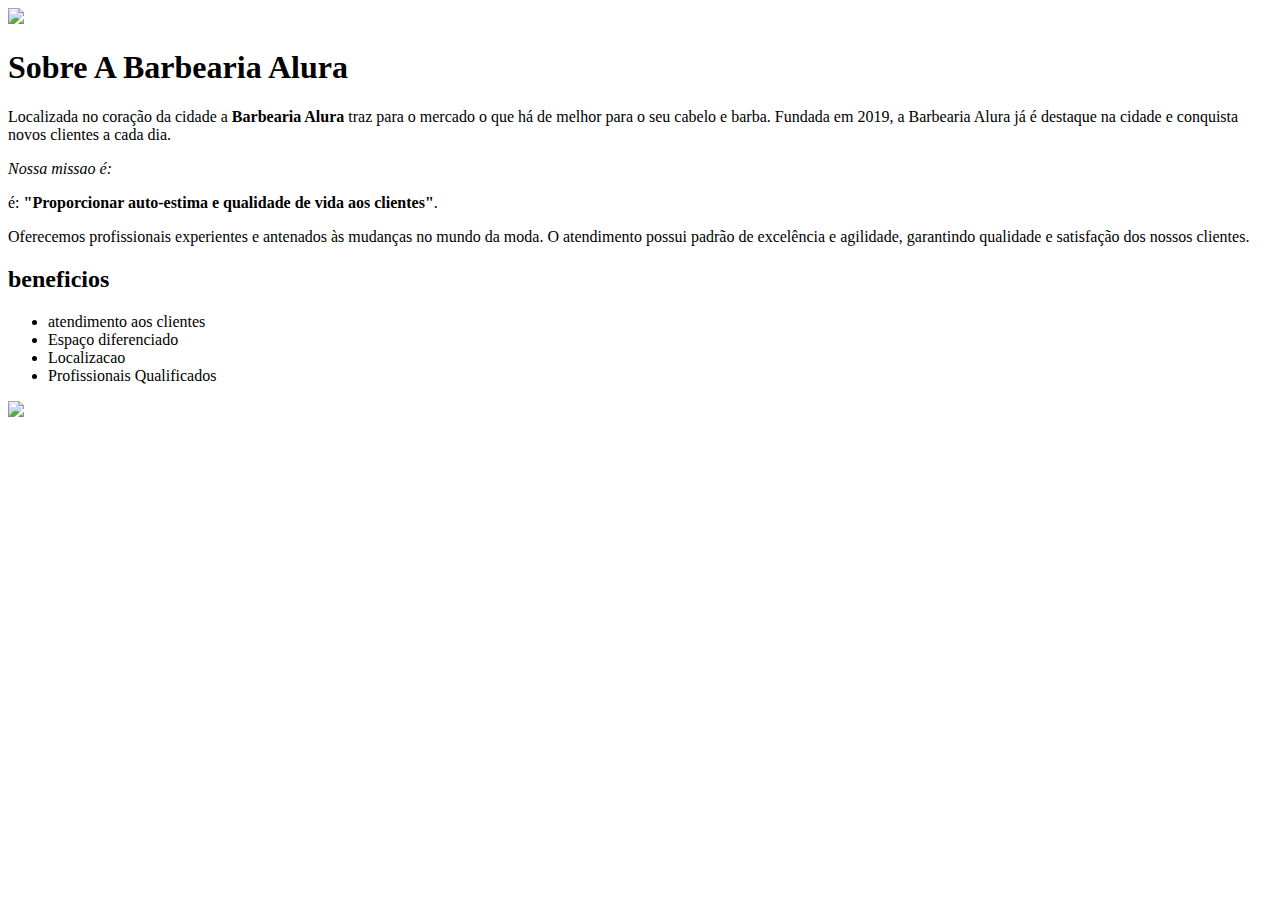
==== index.html @ af0993bd "k" ====
<!DOCTYPE html>
<html lang="pt-br">
    <head>
        <meta charset="UTF-8">
        <title>Barbearia Alura</title>
        <link rel="stylesheet" href="style.css">
    </head>

<body>
    <img id="banner" src="banner.jpg">
    <div class="principal">
        <h1>Sobre A Barbearia Alura</h1>

<p>Localizada no coração da cidade a <strong>Barbearia Alura</strong> traz para o mercado o que há de melhor para o seu cabelo e barba. Fundada em 2019, a Barbearia Alura já é destaque na cidade e conquista novos clientes a cada dia.</p>

<P id="missão"><em>Nossa missao é: </em></P> é:<strong> "Proporcionar auto-estima e qualidade de vida aos clientes"</strong>.</em></P> 

<p>Oferecemos profissionais experientes e antenados às mudanças no mundo da moda. O atendimento possui padrão de excelência e agilidade, garantindo qualidade e satisfação dos nossos clientes.</p></div>

<div class="beneficios">
<h2>beneficios</h2>

<ul>
    <li class="itens">atendimento aos clientes</li>
    <li class="itens">Espaço diferenciado</li>
    <li class="itens">Localizacao</li>
    <li class="itens">Profissionais Qualificados</li>
</ul>

<img src="beneficios.jpg" class="imagembeneficios">
</div>
</body>
</html>
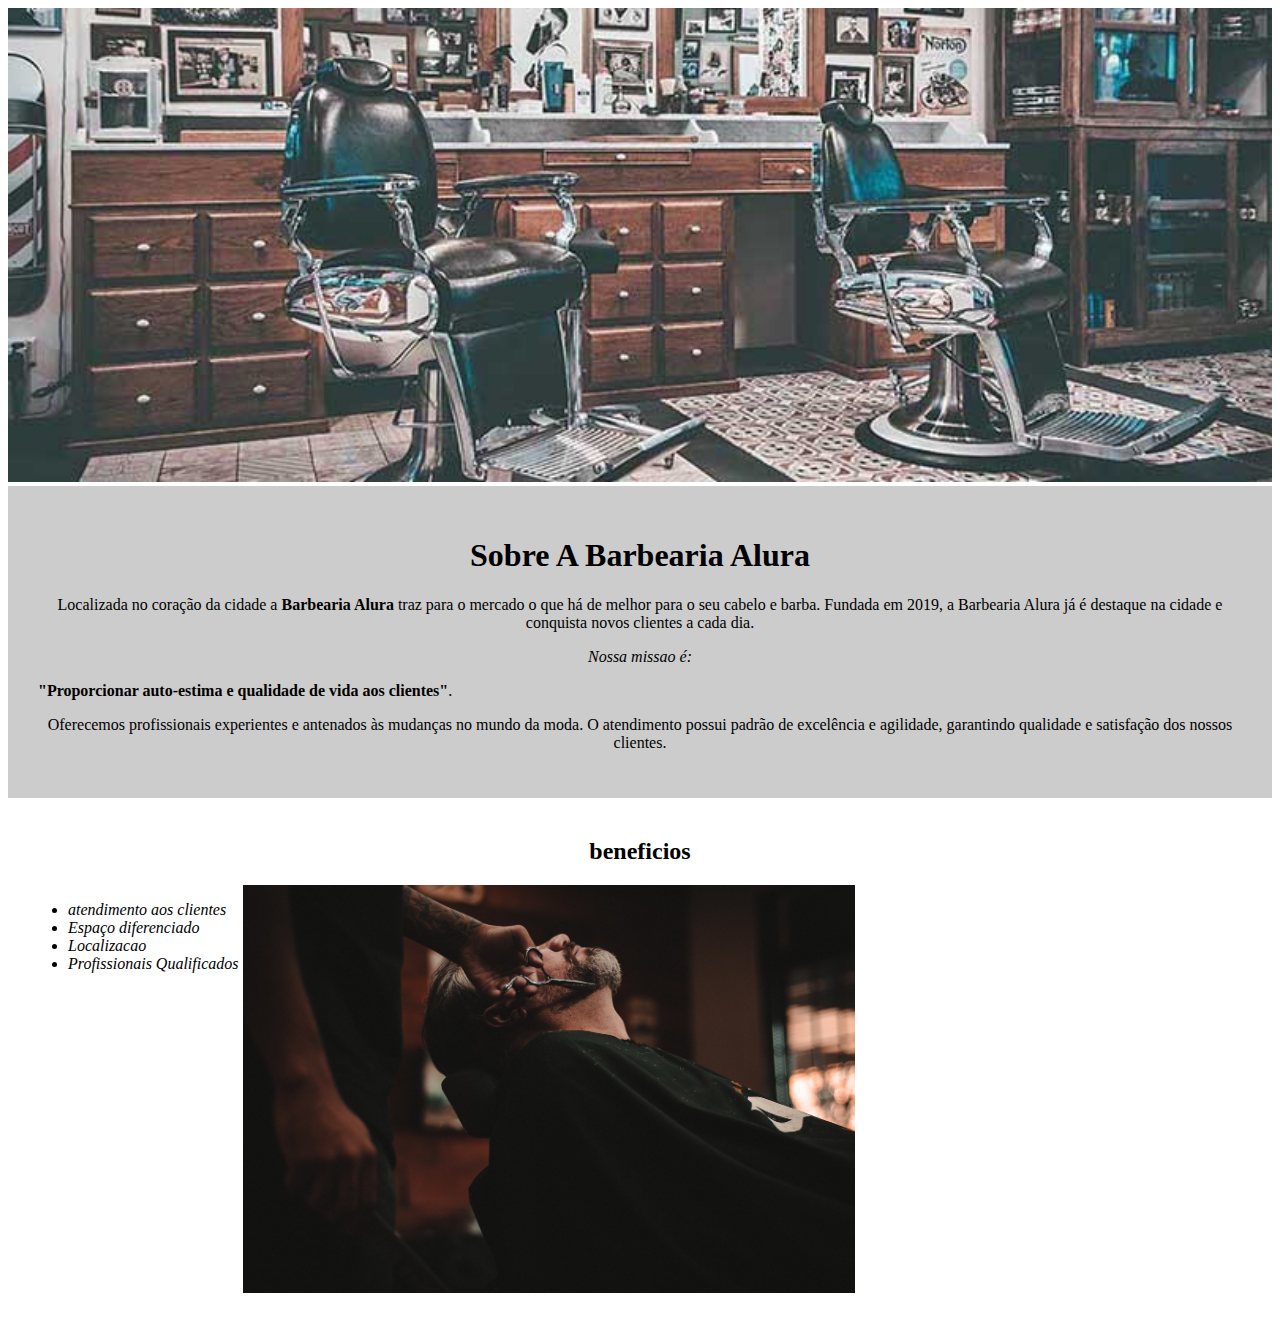
==== commit 154f5b1d: "ds" ====
--- a/index.html
+++ b/index.html
@@ -12,8 +12,10 @@
         <h1>Sobre A Barbearia Alura</h1>
 
 <p>Localizada no coração da cidade a <strong>Barbearia Alura</strong> traz para o mercado o que há de melhor para o seu cabelo e barba. Fundada em 2019, a Barbearia Alura já é destaque na cidade e conquista novos clientes a cada dia.</p>
-
-<P id="missão"><em>Nossa missao é: </em></P> é:<strong> "Proporcionar auto-estima e qualidade de vida aos clientes"</strong>.</em></P> 
+<red>
+<P id="missão"><em>Nossa missao é:
+</red>
+     </em></P> <strong> "Proporcionar auto-estima e qualidade de vida aos clientes"</strong>.</em></P> 
 
 <p>Oferecemos profissionais experientes e antenados às mudanças no mundo da moda. O atendimento possui padrão de excelência e agilidade, garantindo qualidade e satisfação dos nossos clientes.</p></div>
 
--- a/style.css
+++ b/style.css
@@ -0,0 +1,48 @@
+body {
+
+}
+
+#banner{
+    width:100%;
+}
+
+.principal{
+    background: #cccccc;
+    padding: 30px;
+}
+
+h1{
+    text-align: center
+}
+
+p{
+    text-align: center
+}
+
+#missao {
+    font: size 20px
+}
+
+em strong{
+    color:#Ff0000
+}
+.itens{
+    font-style:italic
+}
+.beneficios{
+    background: #FFFFFF;
+    padding: 20px;
+}
+h2{
+    text-align: center;
+}
+ul{
+    display: inline-block;
+    vertical-align:top;
+    width: 20%
+    margin-right: 15%;
+}
+
+.imagembeneficios {
+       width: 50%;
+}
